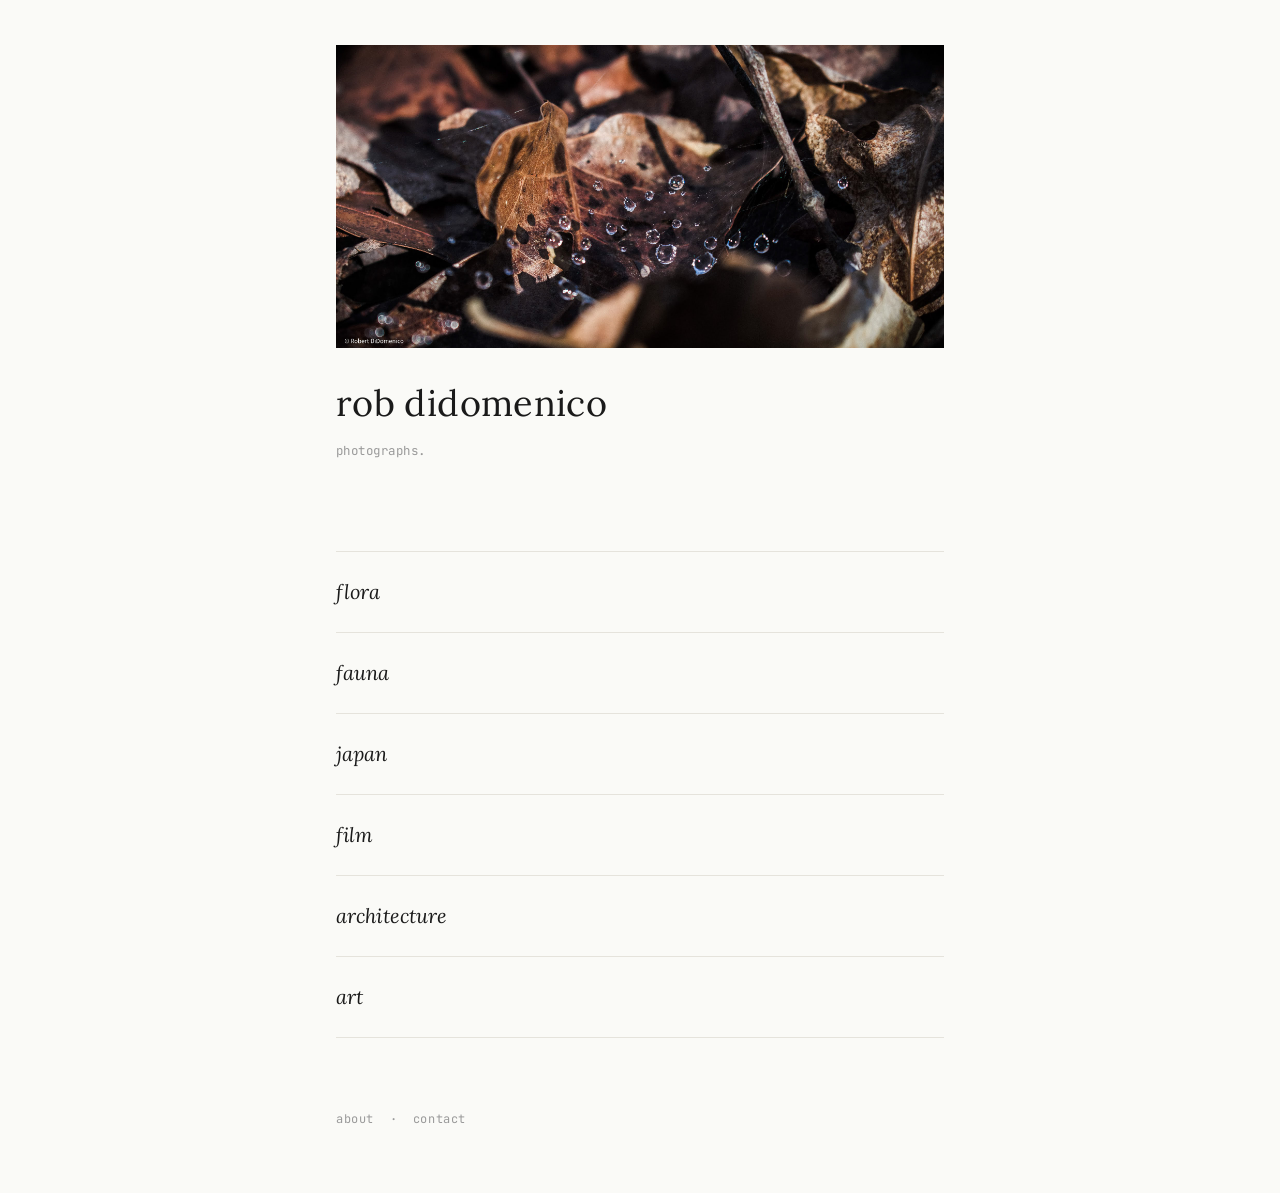
==== index.html @ da0ed483 "First commit: initial site" ====
<!DOCTYPE html>
<html lang="en">
<head>
<meta charset="UTF-8">
<meta name="viewport" content="width=device-width, initial-scale=1.0">
<title>rcdido photography</title>
<meta name="description" content="Photographs by Rob DiDomenico.">

<meta property="og:title" content="Rob DiDomenico — Photographs">
<meta property="og:description" content="Photographs by Rob DiDomenico.">
<meta property="og:image" content="https://www.rcdido.com/photos/fauna/fauna-10.jpg">
<meta property="og:url" content="https://www.rcdido.com">
<meta property="og:type" content="website">
<meta name="twitter:card" content="summary_large_image">
<meta name="twitter:title" content="Rob DiDomenico — Photographs">
<meta name="twitter:description" content="Photographs by Rob DiDomenico.">
<meta name="twitter:image" content="https://www.rcdido.com/photos/fauna/fauna-10.jpg">

<link rel="preconnect" href="https://fonts.googleapis.com">
<link rel="preconnect" href="https://fonts.gstatic.com" crossorigin>
<link href="https://fonts.googleapis.com/css2?family=Lora:ital,wght@0,400;0,500;1,400&family=JetBrains+Mono:wght@400;500&display=swap" rel="stylesheet">
<link rel="stylesheet" href="style.css">
</head>
<body>
<main class="home">
<header class="masthead">
<img class="hero" src="photos/main/morning-dew.jpg" alt="">
<h1>rob didomenico</h1>
<p class="tagline">photographs.</p>
</header>

  <nav class="series-index" aria-label="Series">
    <ol>
      <li>
        <a href="flora.html">
          <span class="title">flora</span>
          <span class="meta">—</span>
        </a>
      </li>
      <li>
        <a href="fauna.html">
          <span class="title">fauna</span>
          <span class="meta">—</span>
        </a>
      </li>
      <li>
        <a href="japan.html">
          <span class="title">japan</span>
          <span class="meta">—</span>
        </a>
      </li>
      <li>
        <a href="film.html">
          <span class="title">film</span>
          <span class="meta">—</span>
        </a>
      </li>
      <li>
        <a href="architecture.html">
          <span class="title">architecture</span>
          <span class="meta">—</span>
        </a>
      </li>
      <li>
        <a href="art.html">
          <span class="title">art</span>
          <span class="meta">—</span>
        </a>
      </li>
    </ol>
  </nav>

  <footer class="site-footer">
    <a href="about.html">About</a>
    <span class="dot">·</span>
    <a href="mailto:rcdidomenico@gmail.com">Contact</a>
  </footer>
</main>
</body>
</html>
---- style.css ----
/* ============================================================
   Rob DiDomenico — Photographs
   Aesthetic: ma, restraint, photos do the work.
   ============================================================ */

:root {
  --ink: #1a1a1a;
  --ink-soft: #4a4a4a;
  --ink-faint: #9a9a9a;
  --paper: #fafaf7;       /* warm off-white — like uncoated paper */
  --paper-deep: #f0efe9;  /* for placeholders */
  --rule: #e5e3dc;
  --accent: #8b3a2f;      /* a single restrained accent — vermilion, used sparingly */

  --serif: 'Lora', 'Iowan Old Style', Georgia, serif;
  --mono: 'JetBrains Mono', 'SF Mono', Menlo, monospace;

  --measure: 32rem;
  --gutter: clamp(1.5rem, 4vw, 3rem);
}

* { box-sizing: border-box; }

html { scroll-behavior: smooth; }

body {
  margin: 0;
  background: var(--paper);
  color: var(--ink);
  font-family: var(--serif);
  font-weight: 400;
  font-size: 17px;
  line-height: 1.6;
  -webkit-font-smoothing: antialiased;
  -moz-osx-font-smoothing: grayscale;
  text-rendering: optimizeLegibility;
}

a {
  color: inherit;
  text-decoration: none;
  border-bottom: 1px solid transparent;
  transition: border-color 200ms ease, color 200ms ease;
}

a:hover {
  border-bottom-color: var(--ink);
}

/* ============================================================
   HOME PAGE
   ============================================================ */

.home {
  max-width: 44rem;
  margin: 0 auto;
  padding: clamp(2rem, 5vh, 3rem) var(--gutter) 4rem;
  min-height: 100vh;
  display: flex;
  flex-direction: column;
}

.masthead {
  margin-bottom: clamp(4rem, 10vh, 7rem);
}
.hero {
  display: block;
  width: 100%;
  height: auto;
  margin-bottom: clamp(1.5rem, 3vh, 2rem);
}
.masthead h1 {
  font-family: var(--serif);
  font-weight: 400;
  font-size: clamp(1.75rem, 3.5vw, 2.25rem);
  letter-spacing: 0.01em;
  margin: 0 0 0.5rem;
}

.tagline {
  font-family: var(--mono);
  font-size: 0.78rem;
  font-weight: 400;
  letter-spacing: 0.04em;
  color: var(--ink-faint);
  margin: 0;
  text-transform: lowercase;
}

/* The series index — text only, deliberately quiet */

.series-index {
  flex: 1;
}

.series-index ol {
  list-style: none;
  padding: 0;
  margin: 0;
}

.series-index li {
  border-top: 1px solid var(--rule);
}

.series-index li:last-child {
  border-bottom: 1px solid var(--rule);
}

.series-index a {
  display: grid;
  grid-template-columns: 3rem 1fr auto;
  gap: 1.5rem;
  align-items: baseline;
  padding: 1.5rem 0;
  border-bottom: none;
  transition: padding-left 300ms cubic-bezier(0.2, 0.8, 0.2, 1),
              color 300ms ease;
}

.series-index a:hover {
  padding-left: 0.5rem;
  color: var(--accent);
}

.series-index .num {
  font-family: var(--mono);
  font-size: 0.75rem;
  color: var(--ink-faint);
  letter-spacing: 0.05em;
}

.series-index .title {
  font-family: var(--serif);
  font-size: 1.25rem;
  font-style: italic;
  letter-spacing: 0.005em;
}

.series-index .meta {
  font-family: var(--mono);
  font-size: 0.7rem;
  color: var(--ink-faint);
  letter-spacing: 0.04em;
  text-align: right;
}

@media (max-width: 600px) {
  .series-index a {
    grid-template-columns: 2rem 1fr;
    gap: 1rem;
    row-gap: 0.25rem;
  }
  .series-index .meta {
    grid-column: 2;
    text-align: left;
  }
}

.site-footer {
  margin-top: clamp(4rem, 8vh, 6rem);
  font-family: var(--mono);
  font-size: 0.75rem;
  letter-spacing: 0.05em;
  color: var(--ink-faint);
  text-transform: lowercase;
}

.site-footer .dot {
  margin: 0 0.5rem;
}

/* ============================================================
   SERIES PAGE
   ============================================================ */

.series, .about {
  max-width: 60rem;
  margin: 0 auto;
  padding: clamp(3rem, 8vh, 5rem) var(--gutter) 6rem;
}

.series-header {
  max-width: var(--measure);
  margin: 0 auto clamp(4rem, 10vh, 7rem);
  text-align: left;
}

.back {
  font-family: var(--mono);
  font-size: 0.75rem;
  letter-spacing: 0.05em;
  color: var(--ink-faint);
  text-transform: lowercase;
  display: inline-block;
  margin-bottom: 3rem;
}

.series-header h1 {
  font-family: var(--serif);
  font-weight: 400;
  font-style: italic;
  font-size: clamp(2rem, 4vw, 2.75rem);
  letter-spacing: 0.005em;
  margin: 0 0 1.5rem;
  line-height: 1.2;
}

.series-note {
  font-size: 1.05rem;
  line-height: 1.7;
  color: var(--ink-soft);
  margin: 0 0 1.5rem;
}

.series-meta {
  font-family: var(--mono);
  font-size: 0.72rem;
  letter-spacing: 0.05em;
  color: var(--ink-faint);
  margin: 0;
  text-transform: uppercase;
}

/* The photographs — each one gets its own breath of space */

.photos {
  display: flex;
  flex-direction: column;
  align-items: center;
  gap: clamp(4rem, 10vh, 7rem);
}

.photos figure {
  margin: 0;
  max-width: 100%;
  display: flex;
  flex-direction: column;
  align-items: flex-start;
}

.frame {
  background: var(--paper-deep);
  position: relative;
  /* subtle paper texture via gradient */
  background-image:
    linear-gradient(135deg,
      rgba(255,255,255,0.4) 0%,
      rgba(0,0,0,0.02) 100%);
  /* the number sits in the placeholder so you can see the layout breathing */
}

.frame::after {
  content: attr(data-caption);
  position: absolute;
  bottom: 1rem;
  right: 1rem;
  font-family: var(--mono);
  font-size: 0.7rem;
  color: var(--ink-faint);
  letter-spacing: 0.05em;
}

.frame-landscape {
  width: min(48rem, 100%);
  aspect-ratio: 3/2;
}

.frame-portrait {
  width: min(32rem, 75%);
  aspect-ratio: 2/3;
}

.frame-square {
  width: min(36rem, 85%);
  aspect-ratio: 1/1;
}

.photos figure img {
  display: block;
  max-width: 100%;
  height: auto;
}

.photos figcaption {
  font-family: var(--mono);
  font-size: 0.72rem;
  letter-spacing: 0.05em;
  color: var(--ink-faint);
  margin-top: 1rem;
  text-transform: lowercase;
}

.series-footer {
  margin-top: clamp(6rem, 12vh, 9rem);
  text-align: center;
  font-family: var(--mono);
  font-size: 0.75rem;
  letter-spacing: 0.05em;
  color: var(--ink-faint);
  text-transform: lowercase;
}

/* ============================================================
   ABOUT PAGE
   ============================================================ */

.about-body {
  max-width: var(--measure);
  margin: 0 auto;
}

.about-body p {
  font-size: 1.1rem;
  line-height: 1.75;
  margin: 0 0 1.75rem;
  color: var(--ink-soft);
}

.about-body p:first-of-type::first-line {
  color: var(--ink);
}

.about-body .contact {
  display: grid;
  grid-template-columns: 6rem 1fr;
  gap: 1.5rem;
  align-items: baseline;
  font-size: 1rem;
  margin-top: 2.5rem;
  padding-top: 1.5rem;
  border-top: 1px solid var(--rule);
}

.about-body .contact:not(:last-child) {
  margin-bottom: 0;
}

.about-body .contact + .contact {
  margin-top: 0;
  border-top: none;
  padding-top: 0;
}

.about-body .label {
  font-family: var(--mono);
  font-size: 0.72rem;
  letter-spacing: 0.05em;
  color: var(--ink-faint);
  text-transform: uppercase;
}

/* ============================================================
   Selection — even small details matter
   ============================================================ */

::selection {
  background: var(--accent);
  color: var(--paper);
}

.series-index .meta { display: none; }
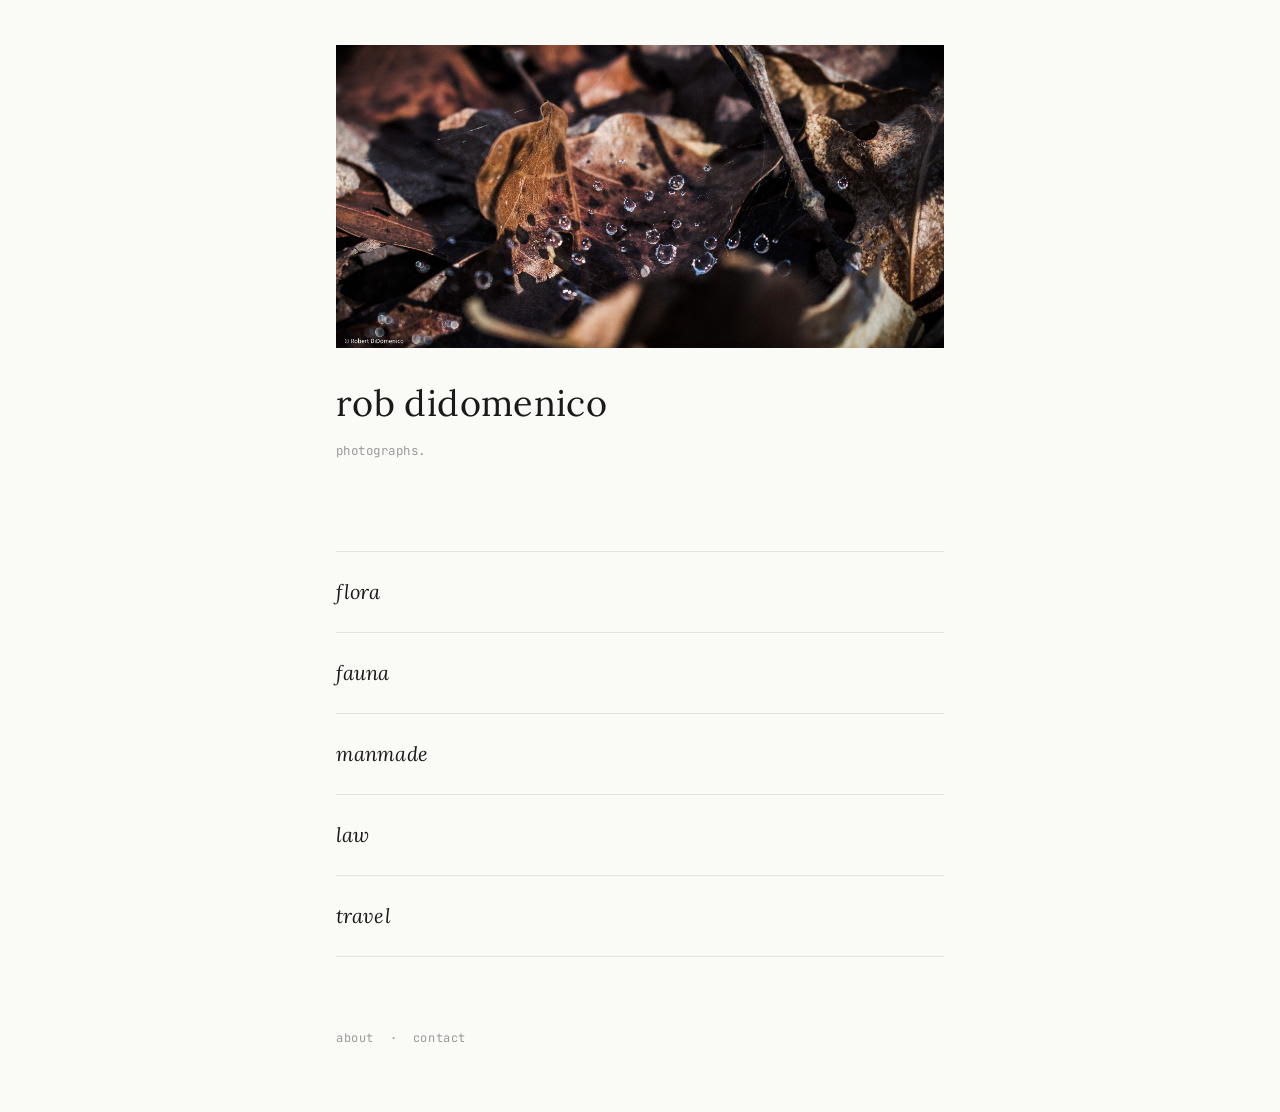
==== commit 11e8aa9e: "restructure: add manmade, law (in camera), travel hub" ====
--- a/index.html
+++ b/index.html
@@ -44,26 +44,20 @@
         </a>
       </li>
       <li>
-        <a href="japan.html">
-          <span class="title">japan</span>
+        <a href="manmade.html">
+          <span class="title">manmade</span>
           <span class="meta">—</span>
         </a>
       </li>
       <li>
-        <a href="film.html">
-          <span class="title">film</span>
+        <a href="law.html">
+          <span class="title">law</span>
           <span class="meta">—</span>
         </a>
       </li>
       <li>
-        <a href="architecture.html">
-          <span class="title">architecture</span>
-          <span class="meta">—</span>
-        </a>
-      </li>
-      <li>
-        <a href="art.html">
-          <span class="title">art</span>
+        <a href="travel.html">
+          <span class="title">travel</span>
           <span class="meta">—</span>
         </a>
       </li>
--- a/style.css
+++ b/style.css
@@ -360,3 +360,58 @@
 }
 
 .series-index .meta { display: none; }
+/* ============================================================
+   TRAVEL HUB — clickable trip cards
+   ============================================================ */
+
+.trip-card {
+  display: block;
+  text-decoration: none;
+  color: inherit;
+  border-bottom: none;
+  transition: opacity 300ms ease;
+}
+
+.trip-card figure {
+  margin: 0;
+  position: relative;
+}
+
+.trip-card figcaption {
+  font-family: var(--serif);
+  font-style: italic;
+  font-size: 1.25rem;
+  color: var(--ink);
+  margin-top: 1rem;
+  letter-spacing: 0.005em;
+  text-transform: lowercase;
+  transition: color 300ms ease;
+}
+
+.trip-card .arrow {
+  display: inline-block;
+  margin-left: 0.5rem;
+  font-family: var(--mono);
+  font-size: 0.85rem;
+  color: var(--ink-faint);
+  transform: translateX(0);
+  transition: transform 300ms cubic-bezier(0.2, 0.8, 0.2, 1),
+              color 300ms ease;
+}
+
+.trip-card:hover figcaption {
+  color: var(--accent);
+}
+
+.trip-card:hover .arrow {
+  transform: translateX(0.5rem);
+  color: var(--accent);
+}
+
+.trip-card:hover img {
+  opacity: 0.92;
+}
+
+.trip-card img {
+  transition: opacity 300ms ease;
+}
